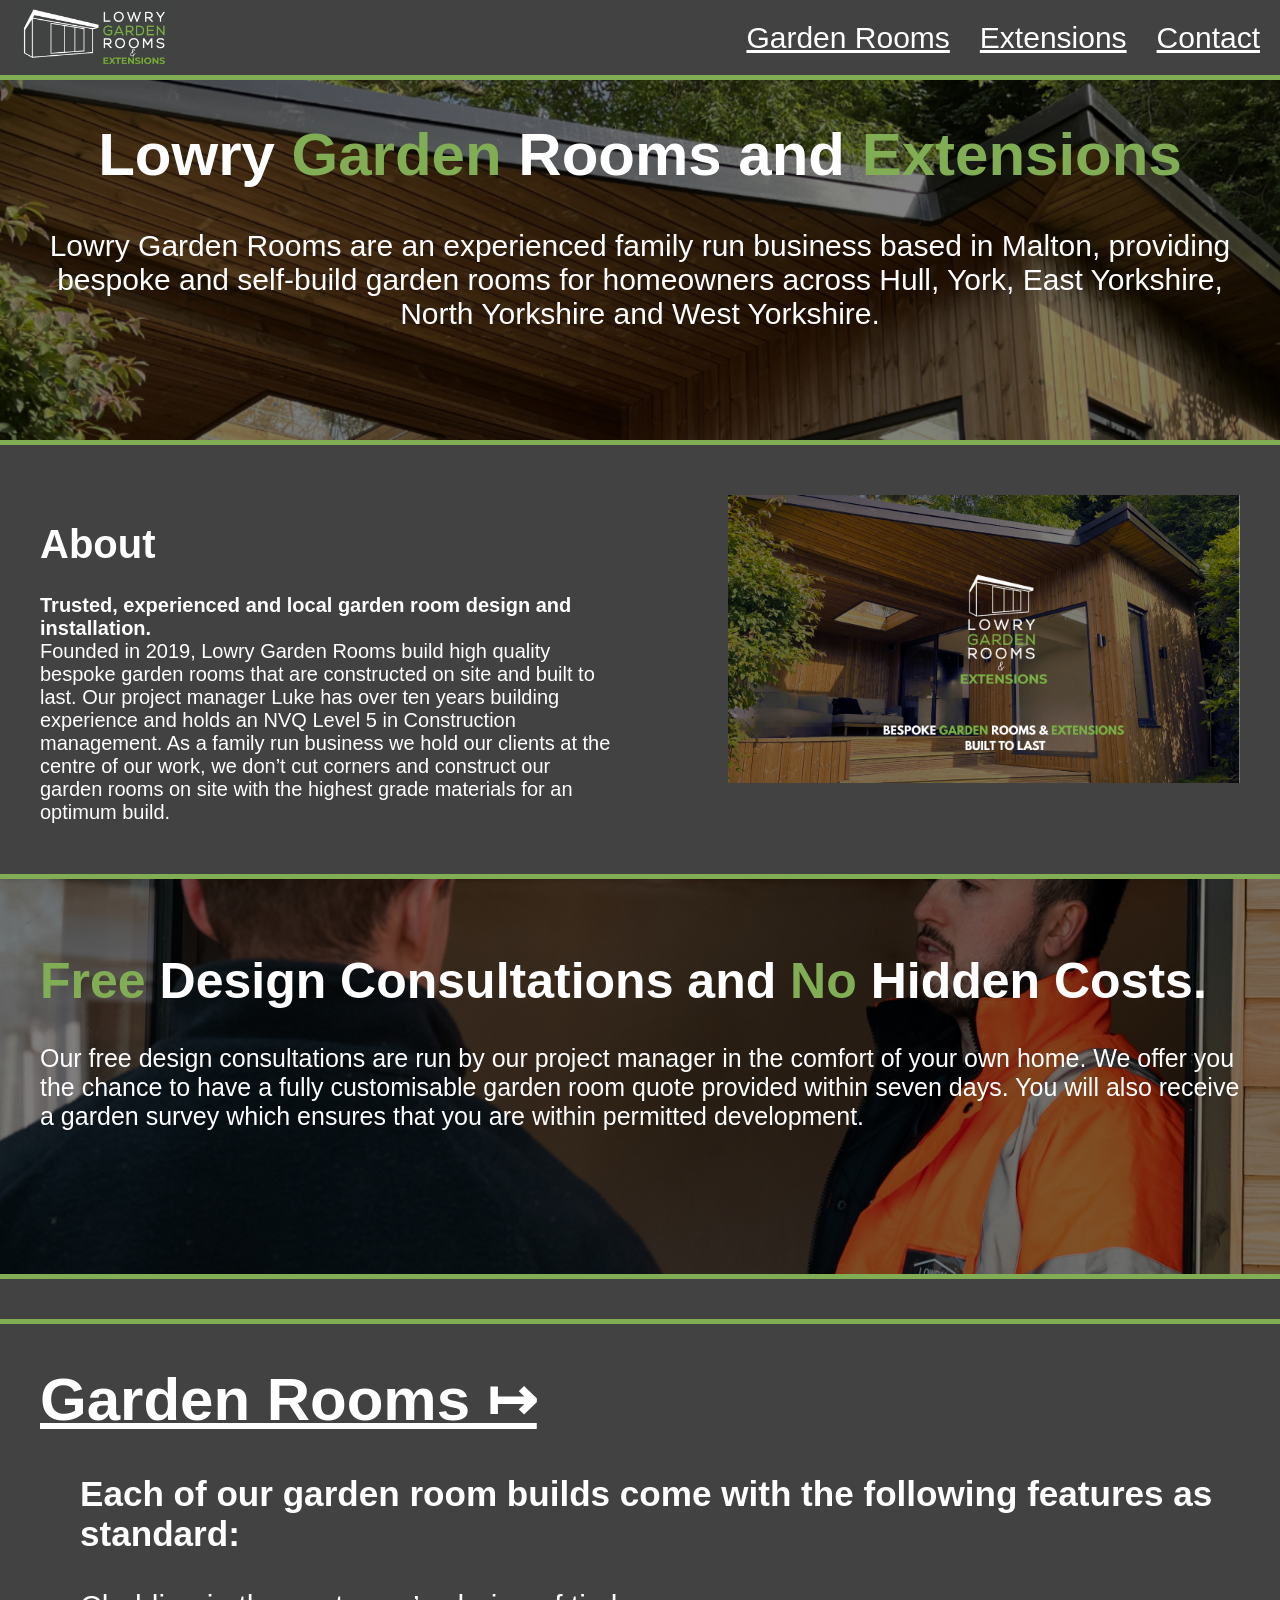
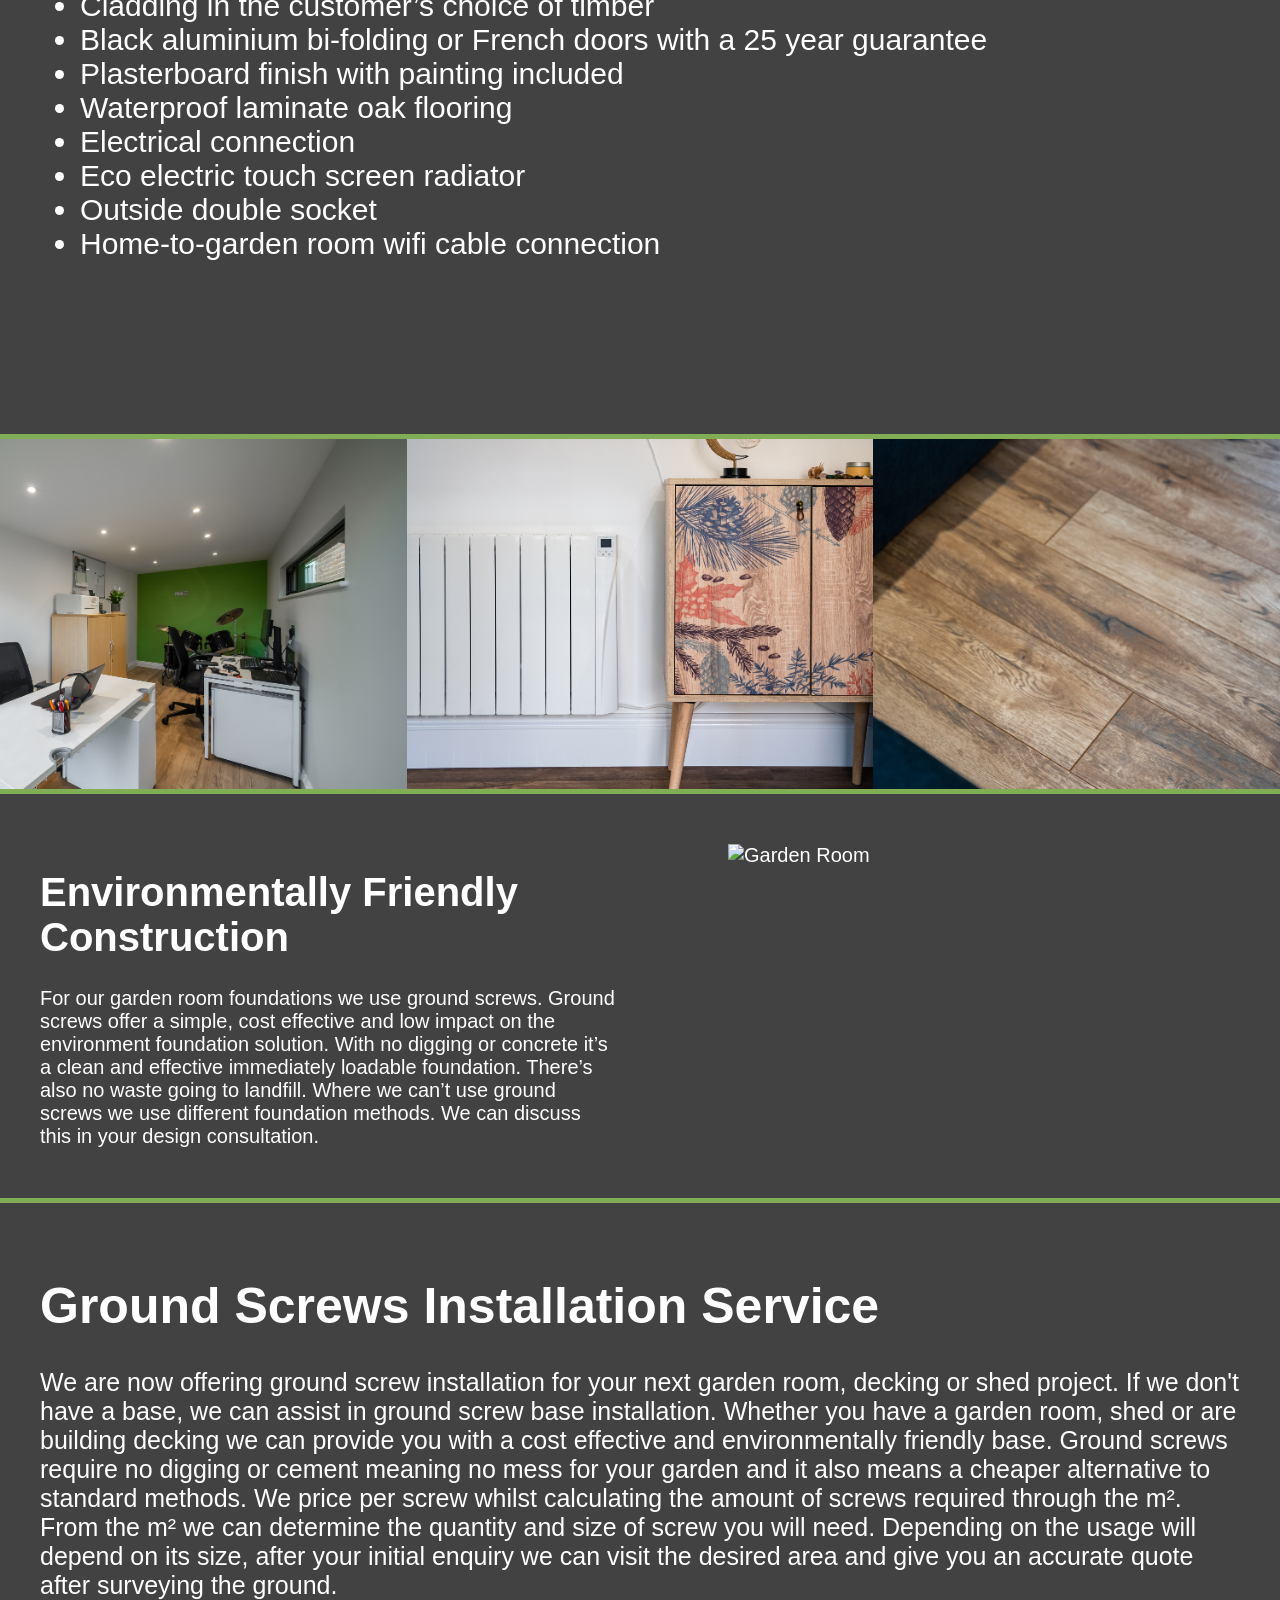
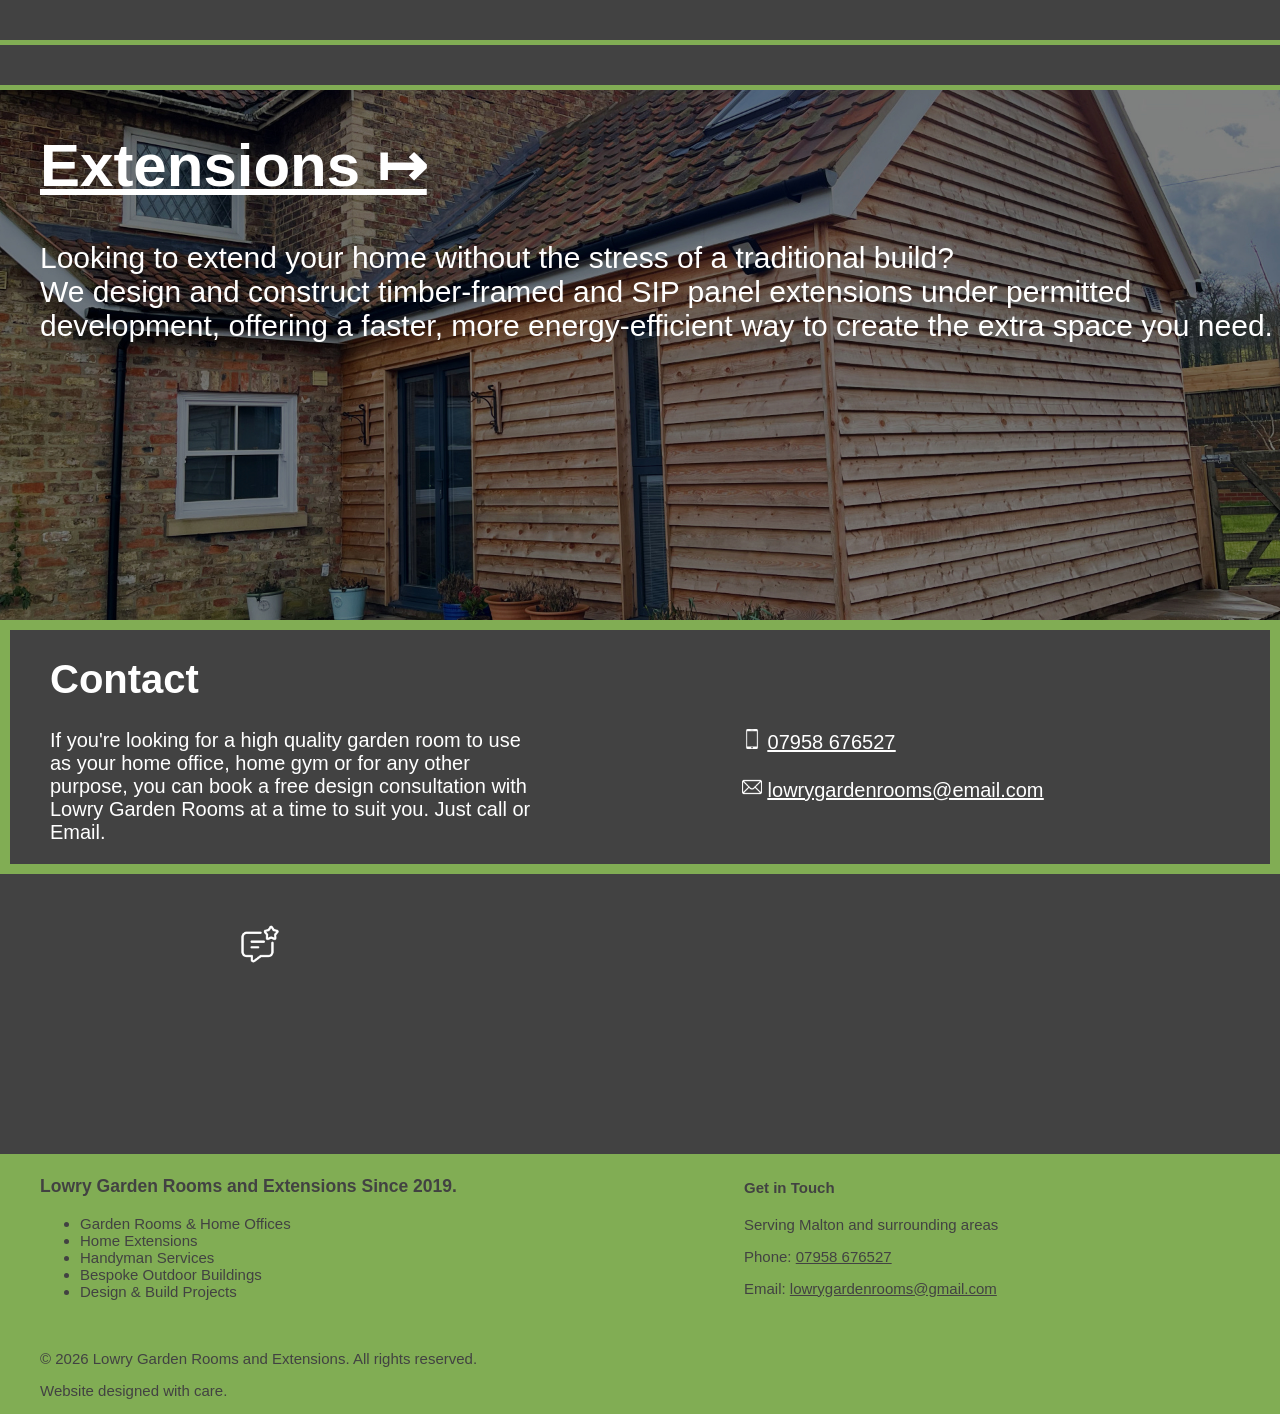
==== index.html @ 0371e471 "Rename main.html to index.html" ====
<!DOCTYPE html>
<html>
    <title>Lowry Garden Rooms and Extensions</title>
    <link rel="icon" type="image/x-icon" href="tabIcon.png"> 
<head>
  <link rel="stylesheet" href="header.css">
  <link rel="stylesheet" href="main.css">
  <link rel="stylesheet" href="reviews.css">


  <style>
    body {
      margin: 0;
      padding-top: 0px; /* prevents content from hiding behind header */
    }
  </style>
</head>
<body>
    <div class="header">
        <a href="main.html"><img src="logo3.png" alt="Logo"></a>
        <span class="headText">
            <span><a href="gardenRooms.html">Garden Rooms</a></span>
            <span><a href="extensions.html">Extensions</a></span>
            <span><a href="contacts.html">Contact</a></span>
        </span>
    </div>

    <div class="background">
        <div class="backgroundContent">
            <h1>Lowry <span style="color: #81ad54;">Garden</span> Rooms and <span style="color: #81ad54;">Extensions</span></h1>
            Lowry Garden Rooms are an experienced family run business based in Malton, providing
            bespoke and self-build garden rooms for homeowners across Hull, York, East Yorkshire, North
            Yorkshire and West Yorkshire.
        </div>
    </div>

    <div class="content clearfix">
        <div class="contentText">
            <h1>About</h1>
            <b>Trusted, experienced and local garden room design and installation.</b><br>
            Founded in 2019, Lowry Garden Rooms build high quality bespoke garden rooms that are
            constructed on site and built to last. Our project manager Luke has over ten years building
            experience and holds an NVQ Level 5 in Construction management.
            As a family run business we hold our clients at the centre of our work, we don’t cut corners and
            construct our garden rooms on site with the highest grade materials for an optimum build.
        </div>
        <div><img class="contentImage" src="image2.png" alt="Garden Room"></div>
    </div>

    <div class="backgroundDraft">
        <h1><span style="color: #81ad54;">Free</span> Design Consultations and <span style="color: #81ad54;">No</span> Hidden Costs.</h1>
        Our free design consultations are run by our project manager in the comfort of your own home.
        We offer you the chance to have a fully customisable garden room quote provided within seven
        days. You will also receive a garden survey which ensures that you are within permitted
        development.
    </div>

    <div class="filler"></div>

    <div class="background1">
        <div class="backgroundContent1">
            <h1><a href="gardenRooms.html">Garden Rooms ↦</a></h1>
            <ul>
            <h3>Each of our garden room builds come with the following
            features as standard:</h3>
                <li>Cladding in the customer’s choice of timber</li>
                <li>Black aluminium bi-folding or French doors with a 25 year guarantee</li>
                <li>Plasterboard finish with painting included</li>
                <li>Waterproof laminate oak flooring</li>
                <li>Electrical connection</li>
                <li>Eco electric touch screen radiator</li>
                <li>Outside double socket</li>
                <li>Home-to-garden room wifi cable connection</li>
            </ul>
        </div>
    </div>
    <div class="banner1"></div>
    <div class="content clearfix">
        <div class="contentText">
            <h1>Environmentally Friendly Construction</h1>
            For our garden room foundations we use ground screws. Ground screws offer a simple, cost
            effective and low impact on the environment foundation solution. With no digging or concrete it’s
            a clean and effective immediately loadable foundation. There’s also no waste going to landfill.
            Where we can’t use ground screws we use different foundation methods. We can discuss this in
            your design consultation.
        </div>
        <div><img class="contentImage" src="ground.jpg" alt="Garden Room"></div>
    </div>

    <div class="ground1">
        <h1>Ground Screws Installation Service</h1>
            We are now offering ground screw installation for your next garden room, decking or shed
            project.
            If we don't have a base, we can assist in ground screw base installation.
            Whether you have a garden room, shed or are building decking we can provide you with a cost
            effective and environmentally friendly base. Ground screws require no digging or cement
            meaning no mess for your garden and it also means a cheaper alternative to standard methods.

            We price per screw whilst calculating the amount of screws required through the m². From the
            m² we can determine the quantity and size of screw you will need. Depending on the usage will
            depend on its size, after your initial enquiry we can visit the desired area and give you an
            accurate quote after surveying the ground.
    </div>

    <div class="filler"></div>

    <div class="background2">
        <div class="backgroundContent1">
            <h1><a href="extensions.html">Extensions ↦</a></h1>
            Looking to extend your home without the stress of a traditional build?<br>We design and construct
            timber-framed and SIP panel extensions under permitted development, offering a faster, more
            energy-efficient way to create the extra space you need.
        </div>
    </div>



     <div class="contacts clearfix">
        <h1>Contact</h1>
        <div class="contactsLeft">
            If you're looking for a high quality garden room to use as your home office, home gym or for any
            other purpose, you can book a free design consultation with Lowry Garden Rooms at a time to
            suit you. Just call or Email.
        </div>

        <div class="contactsRight">
            <img src="phoneIcon.png" width="20px" height="20px" class="iconImage">  <u><a href="tel:07958 676527">07958 676527</a></u>
            <br> <br>
            <img src="mailIcon.png" width="20px" height="20px" class="iconImage">  <u><a href="mailto:info@example.com">lowrygardenrooms@email.com</a></u>
            <br> <br>
        </div>
    </div>
    
    <section class="reviews">
        <img src="reviewIcon.png" height="40px" width="40px" class="iconImage">
        <div class="review">"We can highly recommend Lowry Garden Rooms."<br><span class="name">— Richard Lukey</span></div>
        <div class="review">"The tradesmen Luke has picked to work with are a testament to his high quality."<br><span class="name">— Andy Stevens</span></div>
        <div class="review">"A reliable company with a good work ethic. Excellent quality."<br><span class="name">— Barbara Howard</span></div>
    </section>

</body>
<footer class="site-footer">
    <div class="clearfix">
    <div class="contactsLeft">
      <h3>Lowry Garden Rooms and Extensions Since 2019.</h3>
      <ul>
        <li>Garden Rooms & Home Offices</li>
        <li>Home Extensions</li>
        <li>Handyman Services</li>
        <li>Bespoke Outdoor Buildings</li>
        <li>Design & Build Projects</li>
      </ul>
    </div>

    <div class="contactsRight">
      <h4>Get in Touch</h4>
      <p>Serving Malton and surrounding areas</p>
      <p>Phone: <a href="tel:07958 676527">07958 676527</a></p>
      <p>Email: <a href="mailto:lowrygardenrooms@gmail.com">lowrygardenrooms@gmail.com</a></p>
    </div>
    </div>
    <div class="footer-bottom">
        <p>&copy; 2026 Lowry Garden Rooms and Extensions. All rights reserved.</p>
        <p>Website designed with care.</p>

    </div>


</footer>

</html>
---- header.css ----
/* =======================
   HEADER STYLING
======================= */
.header {
  position: fixed;
  top: 0;
  left: 0;
  width: 100%;
  height: 80px;
  background-color: #424242;
  color: white;
  display: flex;
  align-items: center;      /* vertical centering */
  padding: 0 20px;          /* space inside header */
  box-sizing: border-box;   /* includes padding in width */
  z-index: 1000;
  gap: 20px;                /* optional spacing between logo and text */
  border-style: solid;
  border-color: #81ad54;
  border-bottom-width: 5px;
  border-top-width: 0px;
  border-left-width: 0px;
  border-right-width: 0px;
  
}

/* Logo sizing */
.header img {
  height: 75px;             /* matches header height */
  width: auto;              /* maintain aspect ratio */
  display: block;
}

/* Header text aligned right */
.headText {
    display: flex;
    flex-direction: row; /* stack vertically; use row for horizontal */
    gap: 30px; /* spacing between items */
    margin-left: auto; /* pushes all text to the right */
    font-size: 30px;
    text-decoration: none;
}
---- main.css ----
.background {
  width: 100%;
  height: 40%;
  min-height: 40vh;
  background-image: url("image1.jpg");
  background-size: cover;        /* fill the div */
  background-position: center;   /* center the image */
  background-repeat: no-repeat;
  padding-top: 80px;
  color: white;
  position: absolute 80px;
  background-attachment: fixed;
  border-style: solid;
  border-color: #81ad54;
  border-bottom-width: 0px;
  border-top-width: 0px;
  border-left-width: 0px;
  border-right-width: 0px;
  

}

.backgroundDraft {
  width: 100%;
  max-width: 100%;
  height: 45%;
  min-height: 45vh;
  background-image: url("draftImage.jpg");
  background-size: cover;        /* fill the div */
  background-position: center;   /* center the image */
  background-repeat: no-repeat;
  padding-top: 40px;
  padding-left: 40px;
  padding-right: 40px;
  color: white;
  border-style: solid;
  border-color: #81ad54;
  border-bottom-width: 5px;
  border-top-width: 5px;
  border-left-width: 0px;
  border-right-width: 0px;
  box-sizing: border-box;
  font-size: 25px;
  padding-bottom: 40px;
}

.background1 {
  width: 100%;
  height: 70%;
  min-height: 70vh;
  background-image: url("image3.jpg");
  background-size: cover;        /* fill the div */
  background-position: center;   /* center the image */
  background-repeat: no-repeat;
  padding-top: 80px;
  color: white;
  position: absolute 80px;
  border-style: solid;
  border-color: #81ad54;
  border-bottom-width: 5px;
  border-top-width: 5px;
  border-left-width: 0px;
  border-right-width: 0px;
}

.background2 {
  width: 100%;
  height: 50%;
  min-height: 50vh;
  background-image: url("image4.jpg");
  background-size: cover;        /* fill the div */
  background-position: center;   /* center the image */
  background-repeat: no-repeat;
  padding-top: 80px;
  color: white;
  position: absolute 80px;
  border-style: solid;
  border-color: #81ad54;
  border-bottom-width: 0px;
  border-top-width: 5px;
  border-left-width: 0px;
  border-right-width: 0px;

}

.background3 {
  width: 100%;
  height: 30%;
  min-height: 30vh;
  background-image: url("gardenRoomsMain.jpg");
  background-size: cover;        /* fill the div */
  background-position: center;   /* center the image */
  background-repeat: no-repeat;
  padding-top: 80px;
  color: white;
  position: absolute 80px;
  background-attachment: fixed;
  border-style: solid;
  border-color: #81ad54;
  border-bottom-width: 5px;
  border-top-width: 0px;
  border-left-width: 0px;
  border-right-width: 0px;
  

}
.background4 {
  width: 100%;
  height: 30%;
  min-height: 30vh;
  background-image: url("extensionsMain.jpg");
  background-size: cover;        /* fill the div */
  background-position: center;   /* center the image */
  background-repeat: no-repeat;
  padding-top: 80px;
  color: white;
  position: absolute 80px;
  background-attachment: fixed;
  border-style: solid;
  border-color: #81ad54;
  border-bottom-width: 5px;
  border-top-width: 0px;
  border-left-width: 0px;
  border-right-width: 0px;
  

}

.backgroundContent {
  text-align: center;
  font-size: 40px;
}

.backgroundContent1 {
  padding-left: 40px;       /* text padding */
  max-width: 100%;   /* optional: keeps text readable */
  font-size: 30px;
  margin-top: -80px;
  
}

.backgroundContent {
  padding-left: 40px;
  padding-right: 40px;       /* text padding */
  max-width: 100%;   /* optional: keeps text readable */
  font-size: 30px;
}

body  {
    background-color: #424242;
    font-family: Tahoma, Arial, Helvetica, sans-serif;
}

/* Overlapping box */
.overlapBox {
  position: absolute;
  left: 20%;
  bottom: -60px;                   /* pushes it halfway out */
  transform: translateX(-50%);
  background: #81ad54;
  color: #333;
  padding-top: 15px;
  padding-bottom: 15px;
  padding-left: 25px;
  padding-right: 32px;
  border-radius: 60px;
  margin-bottom: -60px;
  font-size: 40px;
  
}

.content  {
    border-style: solid;
    border-color: #81ad54;
    border-top-width: 5px;
    border-bottom-width: 0px;
    border-left-width: 0px;
    border-right-width: 0px;
    padding-top: 50px;
    padding-bottom: 50px;
    font-size: 20px;
    color: white;  
    width: 100%;
}

.contentText {
  width: 45%;
  float: left;
  padding-left: 40px;
  padding-right: 20px;
  font-size: 20px;
}

.contentImage  {
  width: 40%;
  float: right;
  padding-left: 20px;
  padding-right: 40px;
}

.clearfix::after {
  content: "";
  display: block;
  clear: both;
}

.filler  {
  padding: 20px;
}

.contactsRight  {
  width: 40%;
  float: right;
  padding-left: 20px;
  padding-right: 40px;

}

.contactsLeft  {
  width: 40%;
  float: left;
  padding-right: 40px;
  padding-bottom: 20px;

}

.contacts  {
  padding-left: 40px;
  color: white;
  border-style: solid;
  border-color: #81ad54;
  border-width: 10px;
  font-size: 20px;
}

.site-footer  {
  color: #424242;
  background-color: #81ad54;
  border-style: solid;
  border-color: #81ad54;
  border-top-width: 5px;
  border-left-width: 0px;
  border-right-width: 0px;
  border-bottom-width: 0px;
  font-size: 15px;
  padding-left: 40px;
  box-shadow: 0 50vh 0 50vh #81ad54;
}

a  {
  color: inherit;
}

.banner1 {
  width: 100%;
  height: 30%;
  min-height: 30vh;
  background-image: url("banner1.jpg");
  background-size: cover;        /* fill the div */
  background-position: center;   /* center the image */
  background-repeat: no-repeat;
  padding-top: 80px;
  color: white;
  position: absolute 80px;
  border-style: solid;
  border-color: #81ad54;
  border-bottom-width: 0px;
  border-top-width: 0px;
  border-left-width: 0px;
  border-right-width: 0px;
}

.ground1 {
  width: 100%;
  max-width: 100%;
  height: 45%;
  min-height: 45vh;
  background-image: url("ground1.jpg");
  background-size: cover;        /* fill the div */
  background-position: center;   /* center the image */
  background-repeat: no-repeat;
  padding-top: 40px;
  padding-left: 40px;
  padding-right: 40px;
  color: white;
  border-style: solid;
  border-color: #81ad54;
  border-bottom-width: 5px;
  border-top-width: 5px;
  border-left-width: 0px;
  border-right-width: 0px;
  box-sizing: border-box;
  font-size: 25px;
  padding-bottom: 40px;
}
---- reviews.css ----
.reviews {
  padding-top: 50px;
  position: relative;
  max-width: 800px;
  height: 230px;
  margin: auto;
  overflow: hidden;
}

.review {
  position: absolute;
  width: 100%;
  opacity: 0;
  animation: rotateReviews 12s infinite;
  text-align: center;
  font-size: 1.1rem;
  font-size: 30px;
  color: white;
}

.review span {
  display: block;
  margin-top: 0.5rem;
  font-weight: bold;
}

.name  {
    color: #81ad54;
    font-size: 30px;
}

.iconImage  {
    position: relative;
    color: white;
    filter: invert(100%);
}



/* Stagger animation timing */
.review:nth-child(1) { animation-delay: 0s; }
.review:nth-child(2) { animation-delay: 4s; }
.review:nth-child(3) { animation-delay: 8s; }

@keyframes rotateReviews {
  0% { opacity: 0; }
  10% { opacity: 1; }
  30% { opacity: 1; }
  40% { opacity: 0; }
  100% { opacity: 0; }
}
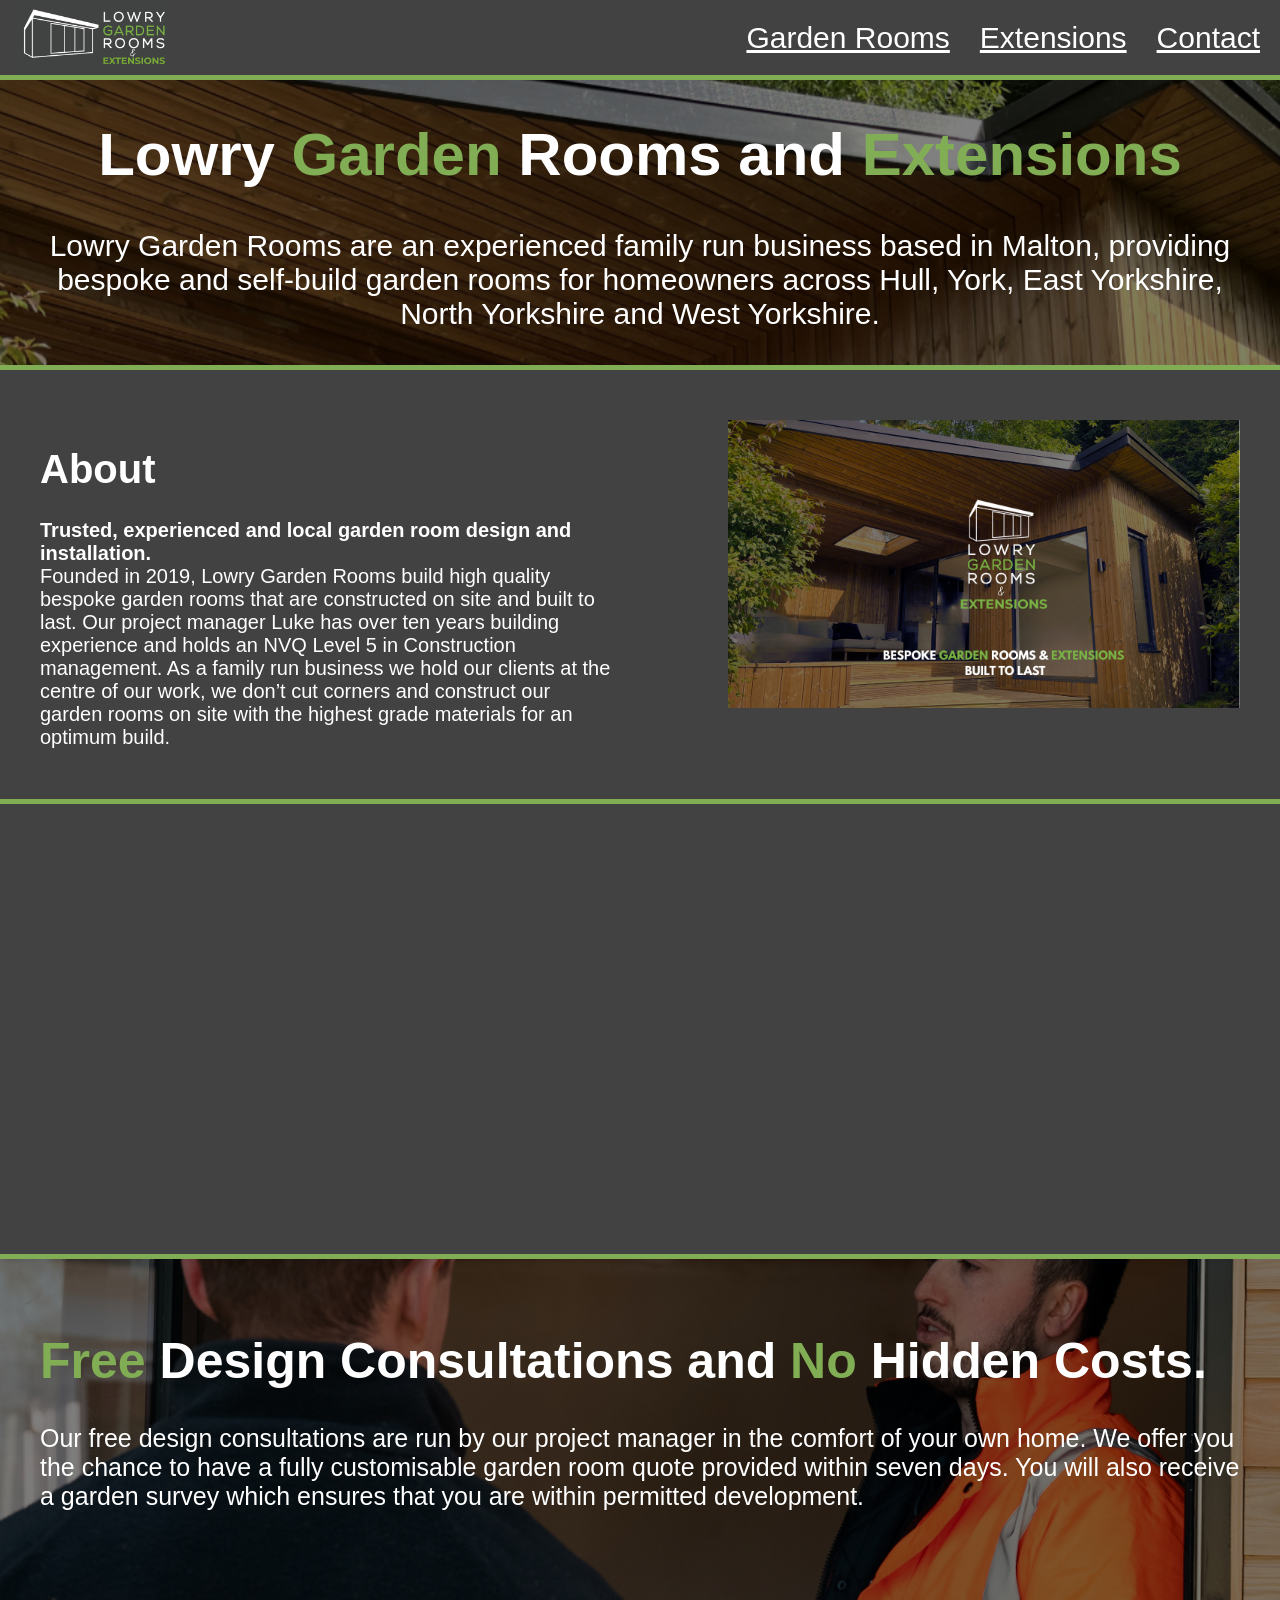
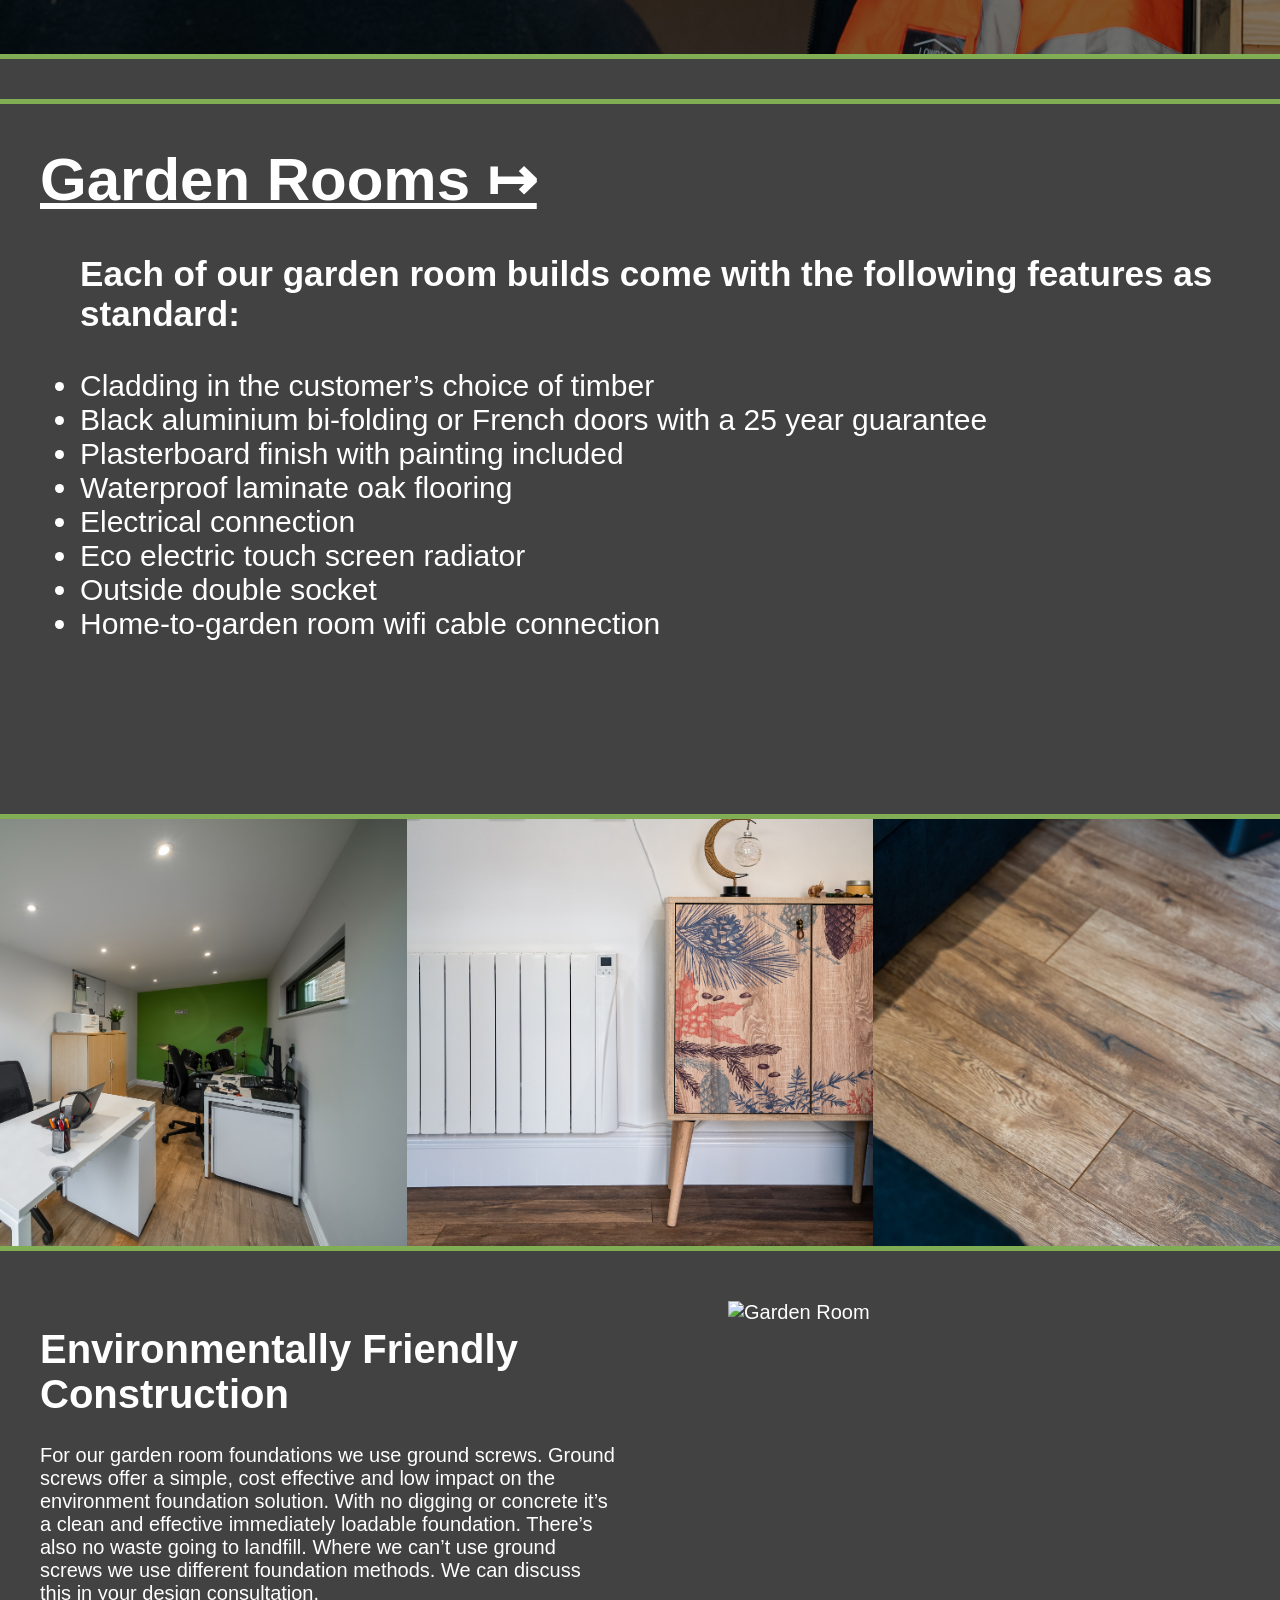
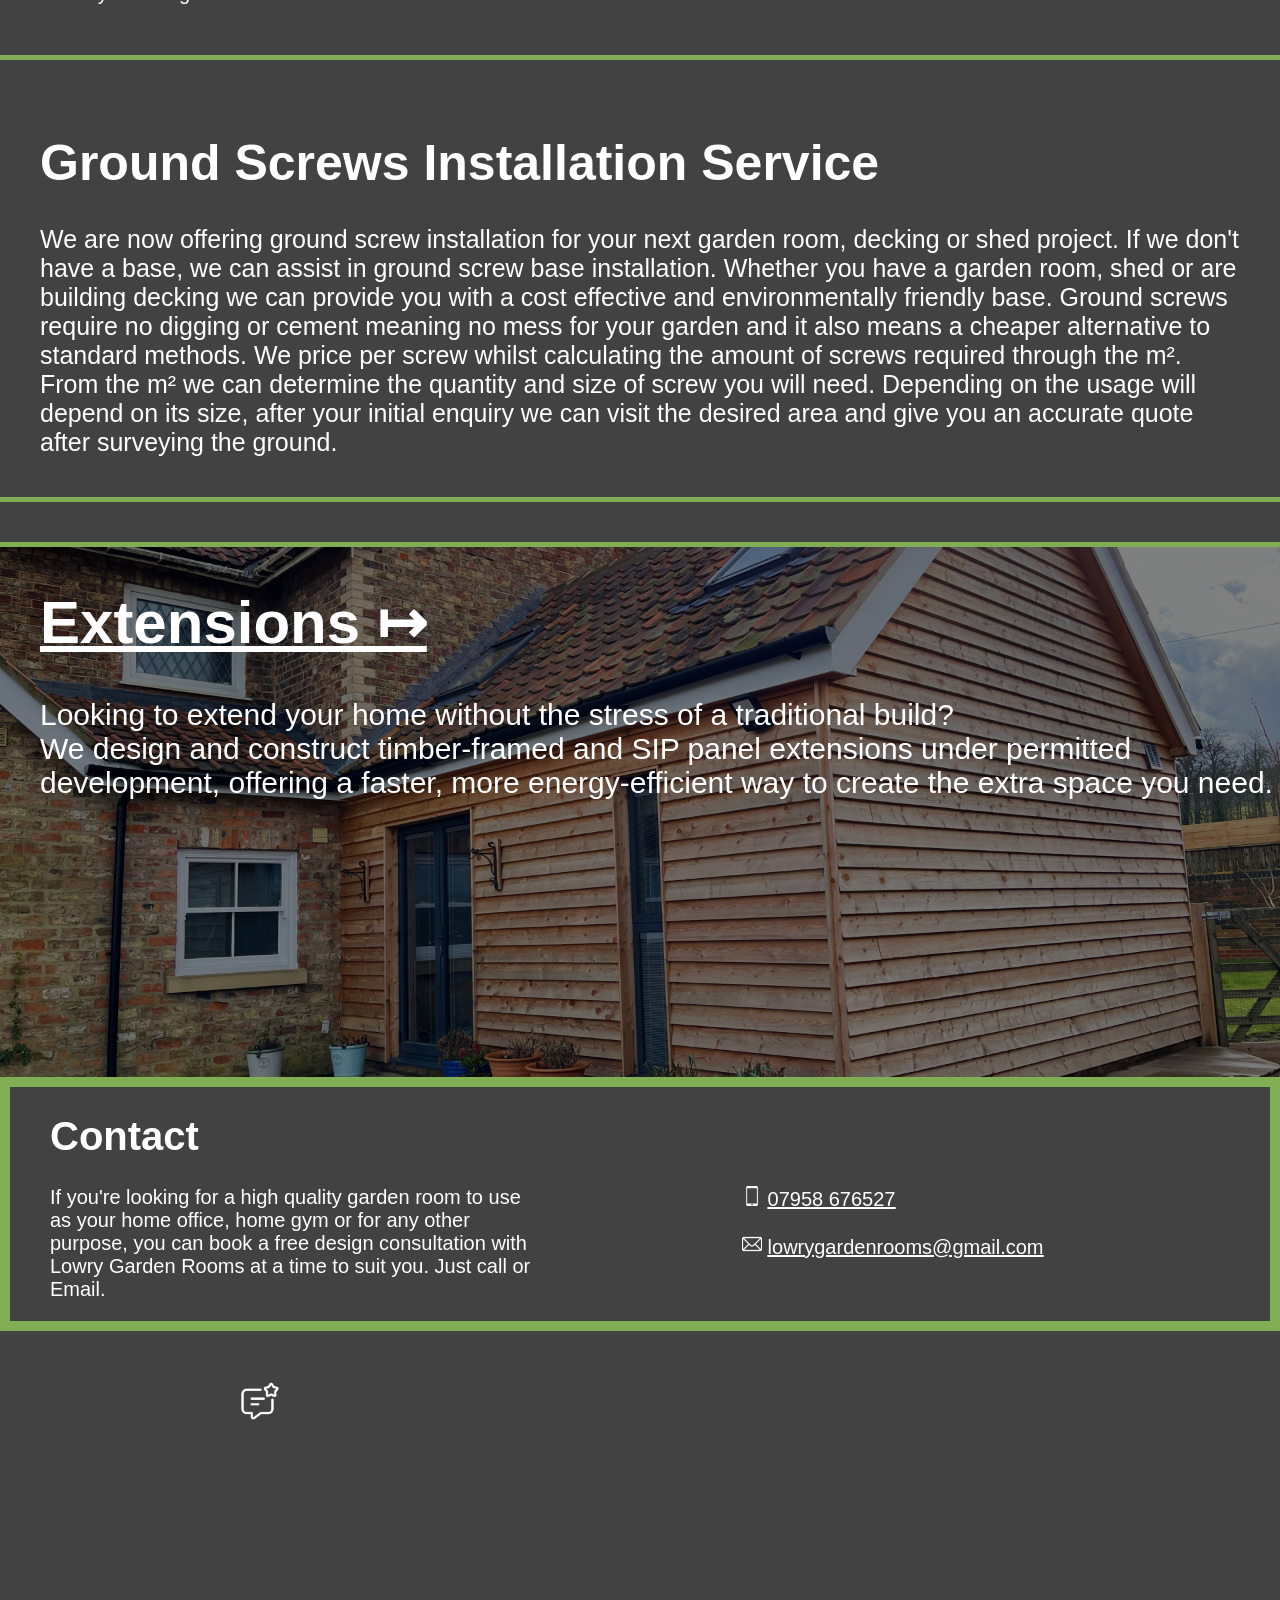
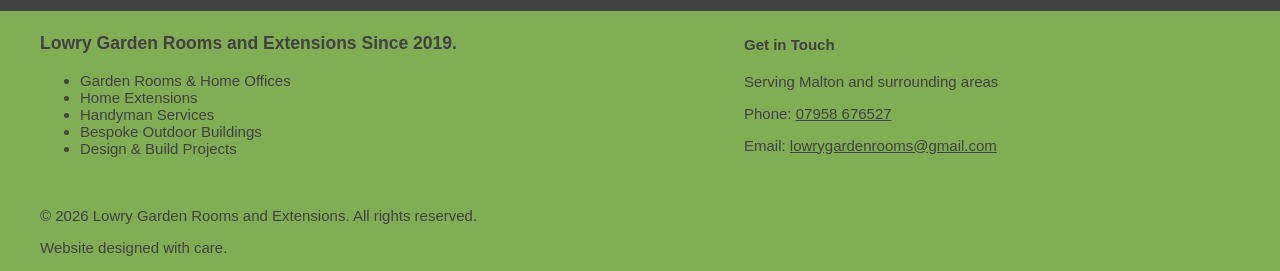
==== commit 0c629151: "Improved Styling and Changed Images" ====
--- a/index.html
+++ b/index.html
@@ -17,7 +17,7 @@
 </head>
 <body>
     <div class="header">
-        <a href="main.html"><img src="logo3.png" alt="Logo"></a>
+        <a href="index.html"><img src="logo3.png" alt="Logo"></a>
         <span class="headText">
             <span><a href="gardenRooms.html">Garden Rooms</a></span>
             <span><a href="extensions.html">Extensions</a></span>
@@ -31,6 +31,7 @@
             Lowry Garden Rooms are an experienced family run business based in Malton, providing
             bespoke and self-build garden rooms for homeowners across Hull, York, East Yorkshire, North
             Yorkshire and West Yorkshire.
+            <br><br>
         </div>
     </div>
 
@@ -46,6 +47,16 @@
         </div>
         <div><img class="contentImage" src="image2.png" alt="Garden Room"></div>
     </div>
+
+<div class="video-container">
+  <iframe 
+    src="https://www.youtube.com/embed/dPH3XFTYznQ"
+    title="Garden Room 5m x 3m"
+    frameborder="0"
+    allow="accelerometer; autoplay; clipboard-write; encrypted-media; gyroscope; picture-in-picture; web-share"
+    allowfullscreen>
+  </iframe>
+</div>
 
     <div class="backgroundDraft">
         <h1><span style="color: #81ad54;">Free</span> Design Consultations and <span style="color: #81ad54;">No</span> Hidden Costs.</h1>
@@ -74,7 +85,11 @@
             </ul>
         </div>
     </div>
-    <div class="banner1"></div>
+
+<div class="banner1">
+  <img src="banner1.jpg" alt="Banner">
+</div>
+
     <div class="content clearfix">
         <div class="contentText">
             <h1>Environmentally Friendly Construction</h1>
@@ -126,7 +141,7 @@
         <div class="contactsRight">
             <img src="phoneIcon.png" width="20px" height="20px" class="iconImage">  <u><a href="tel:07958 676527">07958 676527</a></u>
             <br> <br>
-            <img src="mailIcon.png" width="20px" height="20px" class="iconImage">  <u><a href="mailto:info@example.com">lowrygardenrooms@email.com</a></u>
+            <img src="mailIcon.png" width="20px" height="20px" class="iconImage">  <u><a href="mailto:lowrygardenrooms@gmail.com">lowrygardenrooms@gmail.com</a></u>
             <br> <br>
         </div>
     </div>
--- a/main.css
+++ b/main.css
@@ -1,10 +1,9 @@
 .background {
-  width: 100%;
-  height: 40%;
-  min-height: 40vh;
+  min-width: 100%;
+
   background-image: url("image1.jpg");
-  background-size: cover;        /* fill the div */
-  background-position: center;   /* center the image */
+  background-size: 100% cover;
+  background-position: center;
   background-repeat: no-repeat;
   padding-top: 80px;
   color: white;
@@ -118,7 +117,7 @@
   background-attachment: fixed;
   border-style: solid;
   border-color: #81ad54;
-  border-bottom-width: 5px;
+  border-bottom-width: 0px;
   border-top-width: 0px;
   border-left-width: 0px;
   border-right-width: 0px;
@@ -148,7 +147,7 @@
 
 body  {
     background-color: #424242;
-    font-family: Tahoma, Arial, Helvetica, sans-serif;
+    font-family: 'Montserrat', Tahoma, Arial, Helvetica, sans-serif;
 }
 
 /* Overlapping box */
@@ -173,7 +172,7 @@
     border-style: solid;
     border-color: #81ad54;
     border-top-width: 5px;
-    border-bottom-width: 0px;
+    border-bottom-width: 5px;
     border-left-width: 0px;
     border-right-width: 0px;
     padding-top: 50px;
@@ -253,23 +252,13 @@
 
 .banner1 {
   width: 100%;
-  height: 30%;
-  min-height: 30vh;
-  background-image: url("banner1.jpg");
-  background-size: cover;        /* fill the div */
-  background-position: center;   /* center the image */
-  background-repeat: no-repeat;
-  padding-top: 80px;
-  color: white;
-  position: absolute 80px;
-  border-style: solid;
-  border-color: #81ad54;
-  border-bottom-width: 0px;
-  border-top-width: 0px;
-  border-left-width: 0px;
-  border-right-width: 0px;
-}
-
+}
+
+.banner1 img {
+  width: 100%;
+  height: auto;
+  display: block;
+}
 .ground1 {
   width: 100%;
   max-width: 100%;
@@ -286,10 +275,29 @@
   border-style: solid;
   border-color: #81ad54;
   border-bottom-width: 5px;
-  border-top-width: 5px;
+  border-top-width: 0px;
   border-left-width: 0px;
   border-right-width: 0px;
   box-sizing: border-box;
   font-size: 25px;
   padding-bottom: 40px;
 }
+
+
+.video-container {
+  display: flex;
+  justify-content: center;
+  border-style: solid;
+  border-color: #81ad54;
+  border-bottom-width: 0px;
+  border-top-width: 0px;
+  border-left-width: 0px;
+  border-right-width: 0px;
+}
+
+.video-container iframe {
+  width: 100%;
+  max-width: 800px;
+  aspect-ratio: 16 / 9;
+  border: none;
+}
